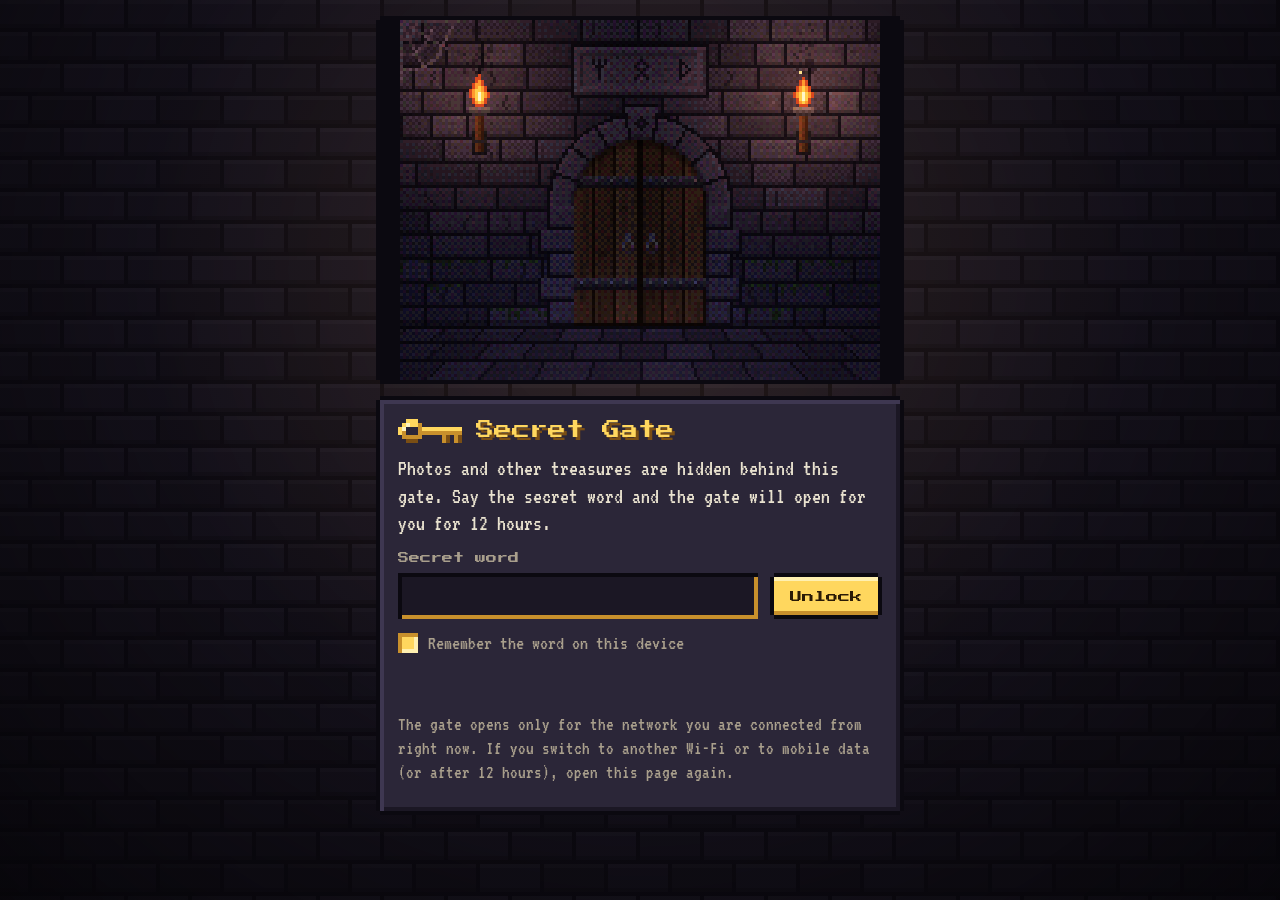
==== index.html @ 2ad66b13 "Build of 2a6df72" ====
<!doctype html>
<html lang="cs">
<head>
<meta charset="utf-8">
<meta name="viewport" content="width=device-width, initial-scale=1">
<!-- GitHub Pages can't send headers, so the policy lives here (frame-ancestors can't; app.js refuses to run framed) -->
<meta http-equiv="Content-Security-Policy" content="default-src 'none'; script-src 'self'; style-src 'self'; font-src 'self'; img-src 'self' data:; connect-src https:; base-uri 'none'; form-action 'none'">
<meta name="referrer" content="no-referrer">
<meta name="robots" content="noindex, nofollow">
<meta name="color-scheme" content="dark">
<meta name="theme-color" content="#14111b">
<title>Tajná brána</title>
<link rel="icon" href="favicon.svg" type="image/svg+xml">
<link rel="stylesheet" href="style.css">
<!-- Knock target + ports, AES-GCM encrypted with the secret (PBKDF2-SHA256); generated by knockpage.py -->
<script id="locks" type="application/json">[{"s":"+5l/Chj/AAFyc7cdhu0qvw==","i":"C2D1uiOFwdlEBJ7a","n":200000,"c":"+e0AC+Ti5re2EnG9zWjeHkNcRA3AY70nwuIgq9TCa9Iv+scvlpdpHrstxZZeMUva32elgnYY7qGD8rdL7gBMMgMgb4eNmWAuAMamrJiEsUdhwyuDaAE6qls="}]</script>
<script src="scene.js" defer></script>
<script src="app.js" defer></script>
</head>
<body>
<main class="wrap">
  <div class="frame"><canvas id="scene" width="160" height="120" aria-hidden="true"></canvas></div>

  <section class="panel">
    <h1><canvas id="keyicon" width="16" height="6" aria-hidden="true"></canvas><span data-t="title">Tajná brána</span></h1>
    <p data-t="intro">Fotky a další poklady jsou schované za bránou. Zadej tajné slovo a brána se ti na 12&nbsp;hodin otevře.</p>

    <form id="form" autocomplete="off">
      <label for="secret" data-t="label">Tajné slovo</label>
      <div class="row">
        <input id="secret" name="secret" type="text" autocapitalize="none" autocorrect="off" spellcheck="false" enterkeyhint="go" required>
        <button id="go" class="btn" type="submit" data-t="go">Odemknout</button>
      </div>
      <label class="check"><input id="remember" type="checkbox" checked><span data-t="remember">Zapamatovat si slovo na tomto zařízení</span></label>
    </form>

    <p id="status" class="status" role="status" aria-live="polite"></p>

    <p id="done" class="done" hidden><a id="continue" class="btn" href="https://fotky.gregy.cz/" data-t="toPhotos">Pokračovat do fotek</a></p>

    <p class="hint" data-t="hint">Brána se otevře jen pro síť, ze které jsi právě připojený. Když přejdeš na jinou Wi-Fi nebo na mobilní data (nebo za 12&nbsp;hodin), otevři tuhle stránku znovu.</p>
    <p id="forgetwrap" class="forget" hidden><button type="button" id="forget" class="linklike" data-t="forget">Zapomenout uložené slovo</button></p>
  </section>
</main>
<noscript><p class="panel" lang="cs">Brána potřebuje zapnutý JavaScript.</p><p class="panel" lang="en">The gate needs JavaScript turned on.</p></noscript>
</body>
</html>
---- style.css ----
@font-face { font-family: "Press Start 2P"; font-display: swap; src: url(fonts/press-start-2p-latin-400-normal.woff2) format("woff2");
  unicode-range: U+0000-00FF, U+0131, U+0152-0153, U+02BB-02BC, U+02C6, U+02DA, U+02DC, U+2000-206F, U+20AC, U+2122, U+2191, U+2193, U+2212, U+2215, U+FEFF, U+FFFD; }
@font-face { font-family: "Press Start 2P"; font-display: swap; src: url(fonts/press-start-2p-latin-ext-400-normal.woff2) format("woff2");
  unicode-range: U+0100-02AF, U+0304, U+0308, U+0329, U+1E00-1E9F, U+1EF2-1EFF, U+2020, U+20A0-20AB, U+20AD-20C0, U+2113, U+2C60-2C7F, U+A720-A7FF; }
@font-face { font-family: "VT323"; font-display: swap; src: url(fonts/vt323-latin-400-normal.woff2) format("woff2");
  unicode-range: U+0000-00FF, U+0131, U+0152-0153, U+02BB-02BC, U+02C6, U+02DA, U+02DC, U+2000-206F, U+20AC, U+2122, U+2191, U+2193, U+2212, U+2215, U+FEFF, U+FFFD; }
@font-face { font-family: "VT323"; font-display: swap; src: url(fonts/vt323-latin-ext-400-normal.woff2) format("woff2");
  unicode-range: U+0100-02AF, U+0304, U+0308, U+0329, U+1E00-1E9F, U+1EF2-1EFF, U+2020, U+20A0-20AB, U+20AD-20C0, U+2113, U+2C60-2C7F, U+A720-A7FF; }

:root {
  --bg: #14111b;
  --ink: #e9e2cf;
  --ink-dim: #a99f8c;
  --stone: #2b2638;
  --stone-hi: #3e3751;
  --stone-lo: #1b1724;
  --edge: #0b0910;
  --gold: #ffd75e;
  --gold-lo: #c8902c;
  --gold-dk: #7a4e14;
  --rune: #7ff3ff;
  --bad: #ff6a5a;
  --px: 4px;
}

* { box-sizing: border-box; }
html { -webkit-text-size-adjust: 100%; }
body {
  margin: 0;
  min-height: 100vh;
  color: var(--ink);
  background-color: var(--bg);
  background-size: 128px 64px;
  image-rendering: pixelated;
  font: 22px/1.25 "VT323", ui-monospace, monospace;
}
/* torchlight vignette over the tiled wall (the tile itself is drawn by scene.js) */
body::before {
  content: "";
  position: fixed; inset: 0;
  pointer-events: none;
  background: radial-gradient(ellipse at 50% 30%, rgba(255, 170, 80, .10), rgba(10, 8, 14, .55) 55%, rgba(6, 5, 9, .92) 100%);
}

.wrap {
  position: relative;
  max-width: 560px;
  margin: 0 auto;
  padding: 16px 16px 32px;
}

/* stepped "pixel" borders */
.frame, .panel {
  position: relative;
  box-shadow:
    0 calc(-1 * var(--px)) 0 0 var(--edge), 0 var(--px) 0 0 var(--edge),
    calc(-1 * var(--px)) 0 0 0 var(--edge), var(--px) 0 0 0 var(--edge);
  margin: var(--px);
}
.frame { background: var(--edge); line-height: 0; display: flex; justify-content: center; }
/* the texts are swapped to the visitor's language by app.js; don't flash the other one first */
html:not(.ready) main .panel { visibility: hidden; }
#scene {
  display: block;
  width: 100%;              /* scene.js resizes it to a whole multiple of the 160x120 art */
  max-width: 100%;
  height: auto;
  aspect-ratio: 4 / 3;
  image-rendering: pixelated;
  image-rendering: crisp-edges;
}
#scene.shake { animation: shake .36s steps(6) 1; }
@keyframes shake {
  0% { transform: translate(0, 0); } 17% { transform: translate(-6px, 2px); } 33% { transform: translate(5px, -2px); }
  50% { transform: translate(-4px, 0); } 67% { transform: translate(3px, 2px); } 83% { transform: translate(-2px, -1px); } 100% { transform: none; }
}

.panel {
  margin-top: calc(5 * var(--px));
  padding: 18px 18px 14px;
  background: var(--stone);
  box-shadow:
    0 calc(-1 * var(--px)) 0 0 var(--edge), 0 var(--px) 0 0 var(--edge),
    calc(-1 * var(--px)) 0 0 0 var(--edge), var(--px) 0 0 0 var(--edge),
    inset 0 var(--px) 0 0 var(--stone-hi), inset var(--px) 0 0 0 var(--stone-hi),
    inset 0 calc(-1 * var(--px)) 0 0 var(--stone-lo), inset calc(-1 * var(--px)) 0 0 0 var(--stone-lo);
}

h1 {
  margin: 0 0 12px;
  font: 18px/1.4 "Press Start 2P", ui-monospace, monospace;
  color: var(--gold);
  text-shadow: 3px 3px 0 var(--gold-dk);
  display: flex; align-items: center; gap: 14px;
}
#keyicon { width: 64px; height: 24px; image-rendering: pixelated; flex: none; }
p { margin: 0 0 12px; }
.hint { color: var(--ink-dim); font-size: 19px; margin-top: 14px; }

label { display: block; font: 11px/1.6 "Press Start 2P", monospace; color: var(--ink-dim); margin-bottom: 6px; }
.row { display: flex; gap: 12px; flex-wrap: wrap; }
input[type=text] {
  flex: 1 1 200px; min-width: 0;
  font: 26px/1 "VT323", monospace;
  color: var(--ink);
  background: var(--stone-lo);
  border: 0; border-radius: 0;
  padding: 8px 10px;
  box-shadow: inset var(--px) var(--px) 0 0 var(--edge), inset calc(-1 * var(--px)) calc(-1 * var(--px)) 0 0 var(--stone-hi);
  caret-color: var(--gold);
}
input[type=text]:focus { outline: none; box-shadow: inset var(--px) var(--px) 0 0 var(--edge), inset calc(-1 * var(--px)) calc(-1 * var(--px)) 0 0 var(--gold-lo); }

.btn {
  display: inline-block;
  font: 12px/1 "Press Start 2P", monospace;
  color: #2a1a06;
  background: var(--gold);
  border: 0; border-radius: 0;
  padding: 14px 16px 12px;
  cursor: pointer;
  text-decoration: none;
  box-shadow:
    0 calc(-1 * var(--px)) 0 0 var(--edge), 0 var(--px) 0 0 var(--edge),
    calc(-1 * var(--px)) 0 0 0 var(--edge), var(--px) 0 0 0 var(--edge),
    inset 0 calc(-1 * var(--px)) 0 0 var(--gold-lo), inset 0 var(--px) 0 0 #fff0b0;
  margin: var(--px);
}
.btn:hover { filter: brightness(1.08); }
.btn:active { transform: translateY(2px); box-shadow:
    0 calc(-1 * var(--px)) 0 0 var(--edge), 0 var(--px) 0 0 var(--edge),
    calc(-1 * var(--px)) 0 0 0 var(--edge), var(--px) 0 0 0 var(--edge),
    inset 0 var(--px) 0 0 var(--gold-lo); }
.btn:focus-visible { outline: 3px dashed var(--rune); outline-offset: 6px; }
.btn:disabled { filter: grayscale(.8) brightness(.7); cursor: wait; }

.check { display: flex; align-items: center; gap: 10px; margin: 12px 0 0; font: 20px/1.2 "VT323", monospace; color: var(--ink-dim); cursor: pointer; }
.check input { appearance: none; width: 20px; height: 20px; margin: 0; flex: none; background: var(--stone-lo);
  box-shadow: inset 4px 4px 0 0 var(--edge); cursor: pointer; }
.check input:checked { background: var(--gold); box-shadow: inset 4px 4px 0 0 var(--gold-lo), inset -4px -4px 0 0 #fff0b0; }
.check input:focus-visible { outline: 2px dashed var(--rune); outline-offset: 3px; }

.status { min-height: 1.25em; margin: 14px 0 0; font-size: 24px; }
.status.ok { color: var(--gold); }
.status.work { color: var(--rune); }
.status.bad { color: var(--bad); }
.done { margin: 8px 0 0; }

.forget { margin: 0; text-align: right; }
.linklike { background: none; border: 0; padding: 0; font: 18px "VT323", monospace; color: var(--ink-dim); text-decoration: underline dotted; cursor: pointer; }

[hidden] { display: none !important; }

@media (max-width: 420px) {
  body { font-size: 20px; }
  h1 { font-size: 14px; gap: 10px; }
  #keyicon { width: 48px; height: 18px; }
  .panel { padding: 14px 14px 10px; }
  .btn { width: calc(100% - 2 * var(--px)); text-align: center; }
}

@media (prefers-reduced-motion: reduce) {
  #scene.shake { animation: none; }
}
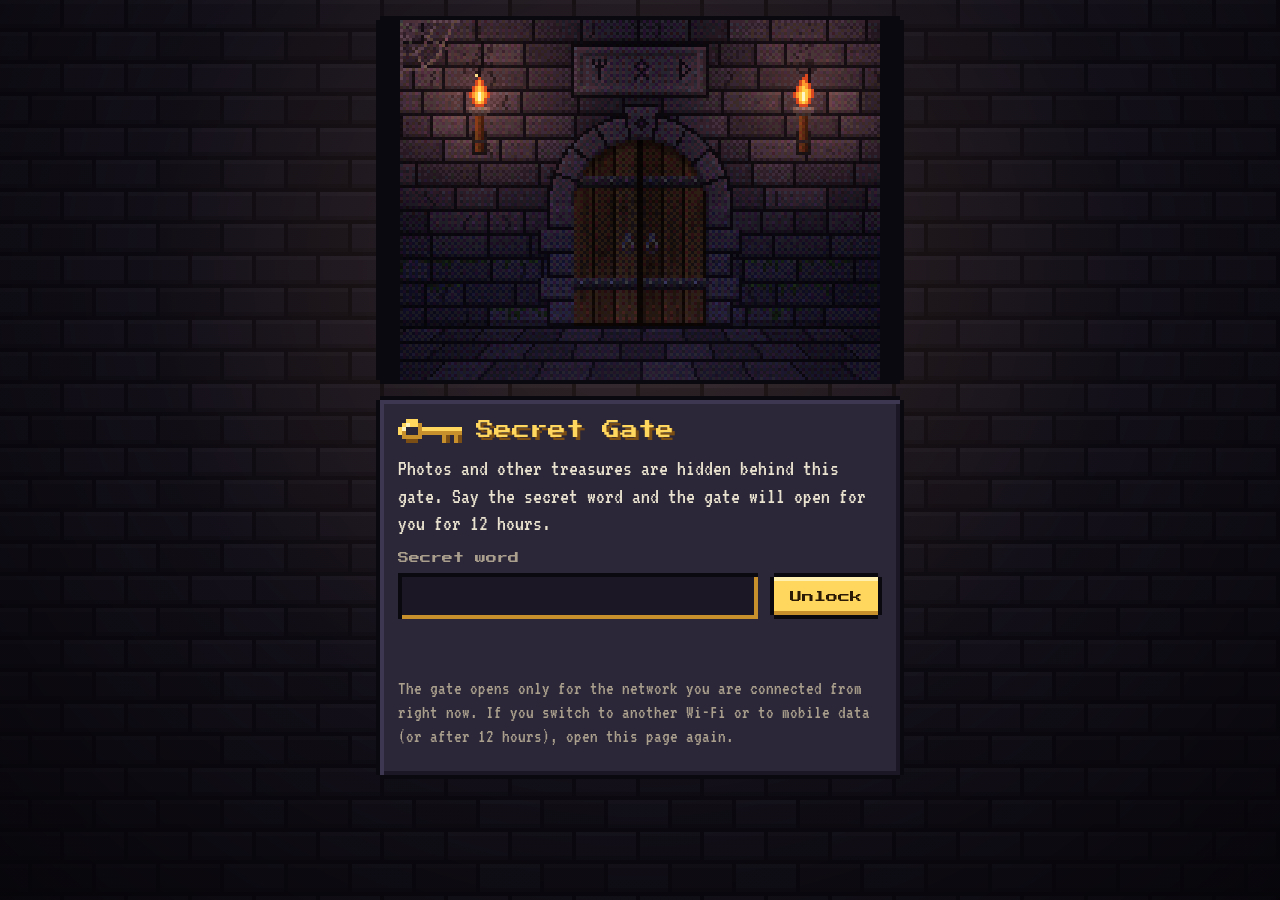
==== commit ac9d579d: "Build of e21732c" ====
--- a/index.html
+++ b/index.html
@@ -13,7 +13,7 @@
 <link rel="icon" href="favicon.svg" type="image/svg+xml">
 <link rel="stylesheet" href="style.css">
 <!-- Knock target + ports, AES-GCM encrypted with the secret (PBKDF2-SHA256); generated by knockpage.py -->
-<script id="locks" type="application/json">[{"s":"+5l/Chj/AAFyc7cdhu0qvw==","i":"C2D1uiOFwdlEBJ7a","n":200000,"c":"+e0AC+Ti5re2EnG9zWjeHkNcRA3AY70nwuIgq9TCa9Iv+scvlpdpHrstxZZeMUva32elgnYY7qGD8rdL7gBMMgMgb4eNmWAuAMamrJiEsUdhwyuDaAE6qls="}]</script>
+<script id="locks" type="application/json">[{"s":"yBTSzbNfAq/bV2XdF/SQiw==","i":"UlmIvgDTeVWSsxUn","n":200000,"c":"HZ0iSugp7NlEeVKhyO2MlJ/617eRHAL0gr8u5y1h8/E4ulpvPVQL0rRz14AFEqvcpQwnR1C+dWJrbnHXH9uR0/FytpUPdCqglCx7xQJVvAx1/ZRzm3aY4yhU3YuP5VMa3etJ"}]</script>
 <script src="scene.js" defer></script>
 <script src="app.js" defer></script>
 </head>
@@ -31,12 +31,11 @@
         <input id="secret" name="secret" type="text" autocapitalize="none" autocorrect="off" spellcheck="false" enterkeyhint="go" required>
         <button id="go" class="btn" type="submit" data-t="go">Odemknout</button>
       </div>
-      <label class="check"><input id="remember" type="checkbox" checked><span data-t="remember">Zapamatovat si slovo na tomto zařízení</span></label>
     </form>
 
     <p id="status" class="status" role="status" aria-live="polite"></p>
 
-    <p id="done" class="done" hidden><a id="continue" class="btn" href="https://fotky.gregy.cz/" data-t="toPhotos">Pokračovat do fotek</a></p>
+    <p id="done" class="done" hidden><a id="continue" class="btn" data-t="next">Pokračovat</a></p>
 
     <p class="hint" data-t="hint">Brána se otevře jen pro síť, ze které jsi právě připojený. Když přejdeš na jinou Wi-Fi nebo na mobilní data (nebo za 12&nbsp;hodin), otevři tuhle stránku znovu.</p>
     <p id="forgetwrap" class="forget" hidden><button type="button" id="forget" class="linklike" data-t="forget">Zapomenout uložené slovo</button></p>
--- a/style.css
+++ b/style.css
@@ -134,12 +134,6 @@
 .btn:focus-visible { outline: 3px dashed var(--rune); outline-offset: 6px; }
 .btn:disabled { filter: grayscale(.8) brightness(.7); cursor: wait; }
 
-.check { display: flex; align-items: center; gap: 10px; margin: 12px 0 0; font: 20px/1.2 "VT323", monospace; color: var(--ink-dim); cursor: pointer; }
-.check input { appearance: none; width: 20px; height: 20px; margin: 0; flex: none; background: var(--stone-lo);
-  box-shadow: inset 4px 4px 0 0 var(--edge); cursor: pointer; }
-.check input:checked { background: var(--gold); box-shadow: inset 4px 4px 0 0 var(--gold-lo), inset -4px -4px 0 0 #fff0b0; }
-.check input:focus-visible { outline: 2px dashed var(--rune); outline-offset: 3px; }
-
 .status { min-height: 1.25em; margin: 14px 0 0; font-size: 24px; }
 .status.ok { color: var(--gold); }
 .status.work { color: var(--rune); }
